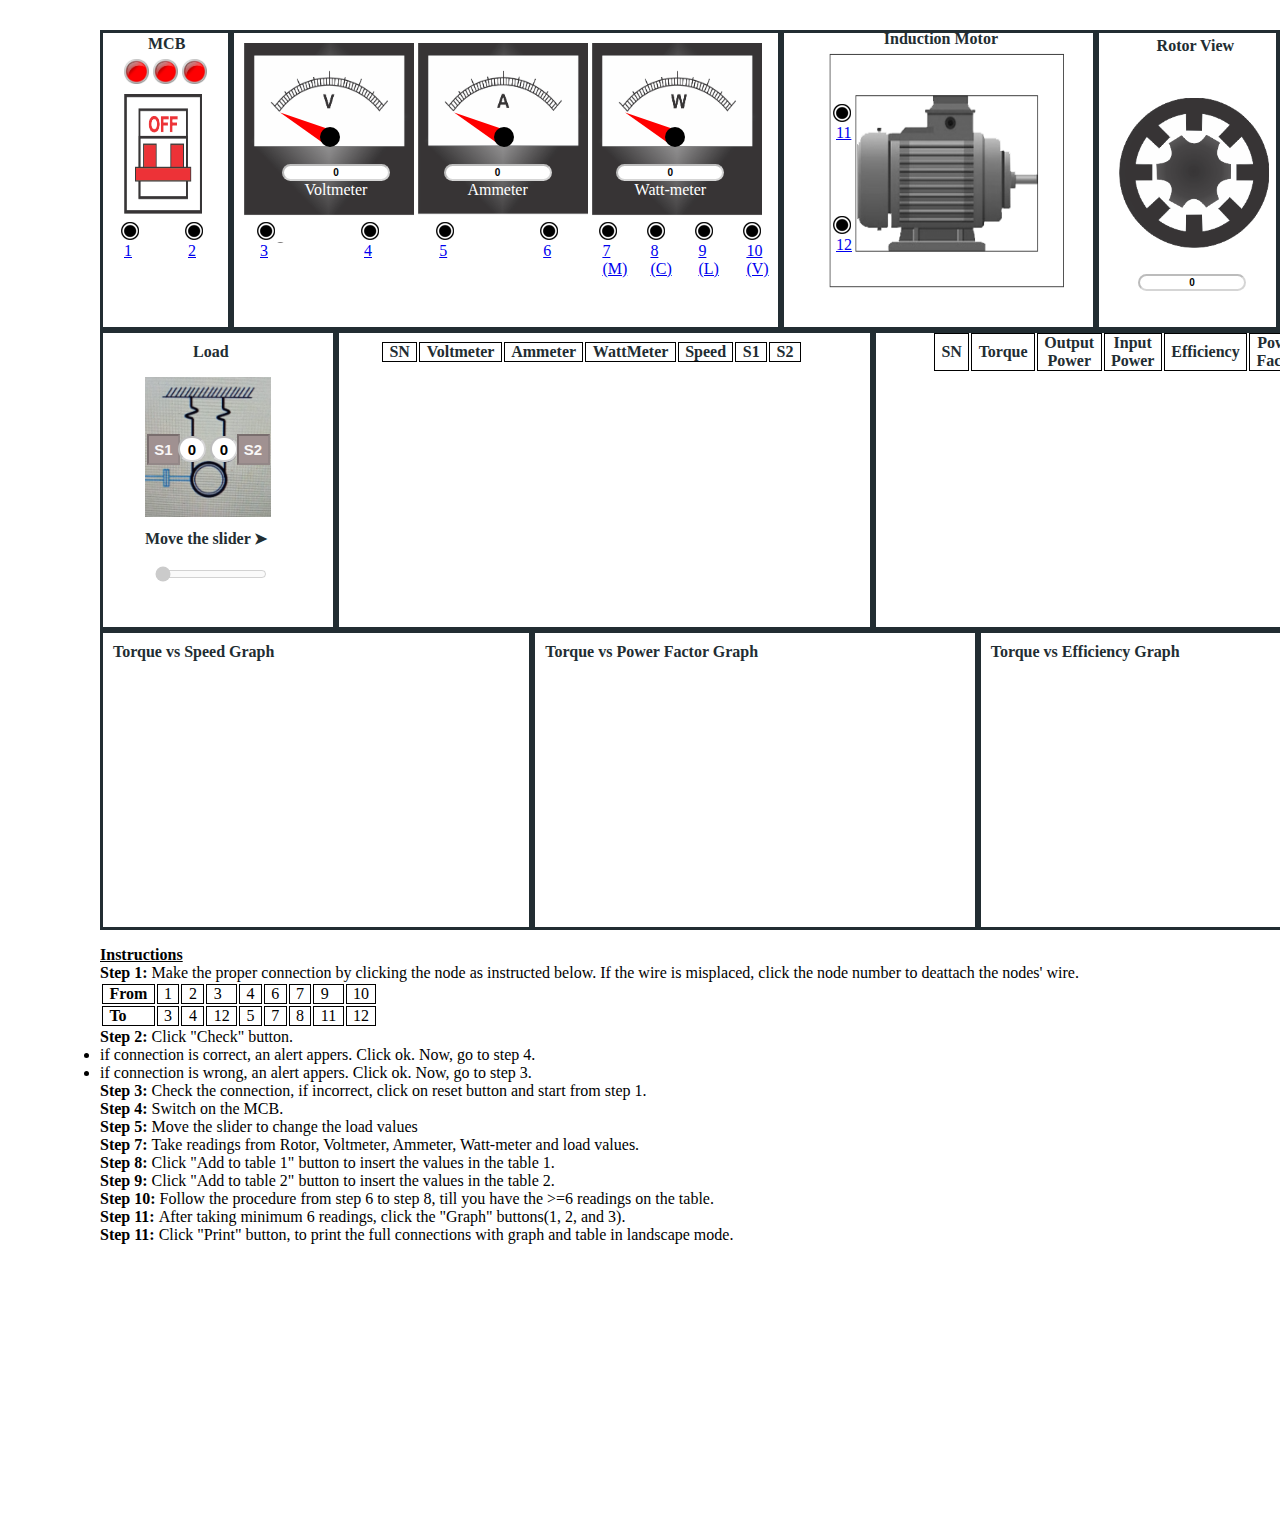
==== experiments/exp9.html @ a7767516 "Initial commit" ====
<!DOCTYPE html>
<html>
<head>
  <title> LOAD TEST ON SINGLE PHASE INDUCTION MOTOR TO OBTAIN THE PERFORMANCE CHARACTERISTICS </title>
        <meta http-equiv="content-type" content="text/html;charset=utf-8" />
        <meta name="viewport" content="width=device-width, initial-scale=1, minimum-scale=1, maximum-scale=1, user-scalable=no"/>

         <link rel="stylesheet" href="/static/css/style.css">
        <link rel="stylesheet" href="/static/css/exp9.css">
        
      <script src="https://cdn.plot.ly/plotly-latest.min.js"></script>
        <script src="/static/js/graph.ob.js"></script>
</head>
<body>
      <div id="wrapper" style="position:absolute; top:30px;width:1310px;left:100px">
        <div class="littledot" id="ld1"></br><a href="#" class="cmdLink detach" rel="ld1">1</a>
        </div>
        <div class="littledot" id="ld2"></br><a href="#" class="cmdLink detach" rel="ld2">2</a>
        </div>
        <div class="littledot" id="ld3"></br><a href="#" class="cmdLink detach" rel="ld3">3</a>
        </div>
        <div class="littledot" id="ld4"></br><a href="#" class="cmdLink detach" rel="ld4">4</a>
        </div>
        <div class="littledot" id="ld5"></br><a href="#" class="cmdLink detach" rel="ld5">5</a>
        </div>
        <div class="littledot" id="ld6"></br><a href="#" class="cmdLink detach" rel="ld6">6</a>
        </div>
        <div class="littledot" id="ld7"></br><a href="#" class="cmdLink detach" rel="ld7">7 (M)</a>
        </div>
        <div class="littledot" id="ld8"></br><a href="#" class="cmdLink detach" rel="ld8">8 (C)</a>
        </div>
        <div class="littledot" id="ld9"></br><a href="#" class="cmdLink detach" rel="ld9">9 (L)</a>
        </div>
        <div class="littledot" id="ld10"></br><a href="#" class="cmdLink detach" rel="ld10">10 (V)</a>
        </div>


        <div class="littledot" id="ld11"></br><a href="#" class="cmdLink detach" rel="ld11">11</a>
        </div>
        <div class="littledot" id="ld12"></br><a href="#" class="cmdLink detach" rel="ld12">12</a>
        </div>
        
        
        
        <div class="row">

          <div class="column10"> 
            <p style="position: absolute;left: 3em; top:-0.7em;"><b>MCB</b></p> 
          <div style="position:absolute;top:1.8em;left:1.5em;">
            <img id="myimage1" class="mcbSwitch" src="/static/images/push1.png" alt="MCB Switch" width="25" height="25">
            <img id="myimage2" class="mcbSwitch" src="/static/images/push1.png" alt="MCB Switch" width="25" height="25">
            <img id="myimage3" class="mcbSwitch" src="/static/images/push1.png" alt="MCB Switch" width="25" height="25">
          </div>
          <div style="position:absolute;top:4em;left:1.5em;">
            <img id="myimage" class="mcbSwitch" src="/static/images/mcboff.png" alt="MCB Switch" onclick="mcbonoff(); rotaronoff();" width="78" height="120">
          </div>
          </div>
          
          <div class="column42" id="movers-row" > 
            <img style="padding-left: 0px" class="voltMeter" src="/static/images/Voltmeter.png" alt="Voltmeter" width="170" height="200" style="position: absolute;left: 0; top: 0;">
            <div class="meter1" style="position: absolute;top: 0;left: 0;">
              <div class="rang" style="position: absolute;top: -1em;left: 8.5em;">
                <div class="rang-title">
                  <input class="rang-number" id="show" type="text" value="0" disabled="disabled"/>
                </div>
                <br>Voltmeter
              </div>
              <div style="position: absolute;top:-10.5em;left: 5.8em;">
                <svg class="meter">
                  <polygon class="meter-clock" points="129,145 137,90 145,145"></polygon>
                  <circle class="meter-circle" r="10" cx="137" cy="145"></circle>
                </svg>
              </div>
            </div>
            <img style="padding-left: 0px" class="amMeter" src="/static/images/Ammeter.png" alt="Ammeter" width="170" height="200" style="position: absolute;left: 0; top: 0;">
            <div class="meter2" style="position: absolute;top: 0;left: 0;">
              <div class="rang" style="position: absolute;top: -1em;left: 18.6em;">
                <div class="rang-title" >
                  <input class="rang-number" id="show2" type="text" value="0" disabled="disabled"/>
                </div>
                <br>Ammeter
              </div>
              <div>
                <svg class="meter" style="position: absolute;top: -10.5em;left: 16.7em;">
                  <polygon class="meter-clock2" points="129,145 137,90 145,145"></polygon>
                  <circle class="meter-circle" r="10" cx="137" cy="145"></circle>
                </svg>
              </div>
            </div>
            <img style="padding-left: 0px" class="amMeter" src="/static/images/Wattmeter.png" alt="Ammeter" width="170" height="200" style="position: absolute;left: 0; top: 0;">
            <div class="meter3" style="position: absolute;top: 0;left: 0;">
              <div class="rang" style="position: absolute;top: -1em;left: 29.4em;">
                <div class="rang-title">
                  <input class="rang-number" id="show3" type="text" value="0" disabled="disabled"/>
                </div>
                <br>
                Watt-meter
              </div>
              <div style="position: absolute;top: -10.5em;left: 27.4em;">
                <svg class="meter">
                  <polygon class="meter-clock3" points="129,145 137,90 145,145"></polygon>
                  <circle class="meter-circle" r="10" cx="137" cy="145"></circle>
                </svg>
              </div>
            </div>
          </div>

          <div class="column24">
            <br>
            <br>
            <br>
            <div style="position: relative; left: 2.1em; top:-2.8em;">
              <img style="height:240px; width:240px;" src="/static/images/Machine.png" id="cirmover1"/>
             <div style="position: absolute;top:-1.4em; left: 3.5em;"><b>Induction Motor</b></div>
            </div>
          </div>
        <div class="column14" >
          <br>
          <br>
          <div  style="position: relative;  top:1em;">
            <img src="/static/images/Rotorouter.png" class="rotate1" style="position: absolute;top:3.1px;left: 10px;width:150px ;">
            <img src="/static/images/Rotorinner.png" class="rotate" id="cirmover2" style="position: absolute;top: 40px;left: 47.5px;width:75px;">
          </div>
              <div style="position: relative;top:-2.65em; left: 3em;"><b>Rotor View</b></div>
              <div class="rang" style="position: absolute;top: 14em;left: 62em;">
                <div class="rang-title">
                  <input class="rang-number" id="show4" type="text" value="0" disabled="disabled"/>
                </div>
              </div>
        </div>
        <div class="column10">
          <div style="position:absolute;left:75em;top:1em;">
            <button id="check-button" style="background-color:#27D447; border:none; padding: 5px; border-radius:5px" >Check</button>
          </div>
          <div style="position:absolute;left:75em;top:3em;">
            <button id="reset" type="reset" onclick="window.location.reload();" style="background-color:#27D447; border:none; padding: 5px; border-radius:5px" >Reset</button>
            
            </div>
            <div style="position:absolute;left:75em;top:5em;">
              <button id="addToTable1" disabled="true" style="background-color:#27D447; border:none; padding: 5px; border-radius:5px" >Add to table 1</button>
                
              </div>
              <div style="position:absolute;left:75em;top:7em;">
                <button id="addToTable2" disabled="true" style="background-color:#27D447; border:none; padding: 5px; border-radius:5px" >Add to table 2</button>
                  
                </div>
              <br><br>
                <div style="position:absolute;left:75em;top:9em; ">
                  <button id="graph1" onclick="drawgraph1();" disabled="true" style="background-color:#27D447; border:none; padding: 5px; border-radius:5px">Graph 1
                  </button>
                </div>
                <div style="position:absolute;left:75em;top:11em; ">
                  <button id="graph2" onclick="drawgraph2();" disabled="true" style="background-color:#27D447; border:none; padding: 5px; border-radius:5px">Graph 2
                  </button>
                </div>
                <div style="position:absolute;left:75em;top:13em; ">
                  <button id="graph3" onclick="drawgraph3();" disabled="true" style="background-color:#27D447; border:none; padding: 5px; border-radius:5px">Graph 3
                  </button>
                </div>
                
                <div style="position:absolute;left:75em;top:15em;">
                  <button id="print"  onclick="window.print();" style="background-color:#27D447; border:none; padding: 5px; border-radius:5px">Print
                  </button>
                </div>
        </div>

        <div class="row"> 
          <div class="column18" >
            <div style="position: relative;left: 5em; top: 0em"><b>Load</b></div>
            <img style=" position:relative; top:1em; left:2em; width:60%;" class="resistanceBox" src="/static/images/load.jpeg" alt="Load" >

            <div class="rang" style="position: absolute;top: 24.3em;left: 2.4em;">
              <div class="rang-title3">
                <input class="rang-number3" type="text" value="S1" disabled="disabled"/>
              </div>
            </div>

            <div class="rang" style="position: absolute;top: 24.45em;left: 4.5em;">
              <div class="rang-title2">
                <input class="rang-number2" id="show5" type="text" value="0" disabled="disabled"/>
              </div>
            </div>

            <div class="rang" style="position: absolute;top: 24.45em;left: 6.5em;">
              <div class="rang-title2">
                <input class="rang-number2" id="show6" type="text" value="0" disabled="disabled"/>
              </div>
            </div>

            <div class="rang" style="position: absolute;top: 24.3em;left: 8em;">
              <div class="rang-title3">
                <input class="rang-number3" type="text" value="S2" disabled="disabled"/>
              </div>
            </div>

            <div style="position: relative;left: 2em; top: 1.5em"><b>Move the slider ➤</b></div>
            <div class="slidecontainer" style=" position:relative; top:40px; left:40px">
              <input class="rang-slider" disabled="true" id="range" type="range" min="0" max="9" value="0"/>
            </div> 
          </div>
          <div class="column41" >
            <div style="position:absolute;left:29em;top:24em;">
              <table id="table1" class="table"; style="position: relative;right:11.5em;top:-4.6em; ">
              <tr>
              <th>SN</th>
              <th>Voltmeter</th>
              <th>Ammeter</th>
              <th>WattMeter</th>
              <th>Speed</th>
              <th>S1</th>
              <th>S2</th>
              </tr>
              </table>
            </div> 
          </div>
          <div class="column41" >
            <div style="position:absolute;left:65em;top:24em;">
              <table id="table2" class="table"; style="position: relative;right:13em;top:-5.2em;">
              <tr>
              <th>SN</th>
              <th>Torque</th>
              <th>Output Power</th>
              <th>Input Power</th>
              <th>Efficiency</th>
              <th>Power Factor</th>
              </tr>
              </table>
            </div> 
          </div>
        </div>
        <div class="row">
          <div class="column33">
          <div style="position: relative;"><b>Torque vs Speed Graph</b></div>
          <div class="container"  style="position:absolute; top: 37em; left: 0em;">
            <div   class="box" id="myDiv1" style="width:390px;height:300px;"></div>
          </div>
          </div>
          <div class="column34">
            <div style="position: relative;"><b>Torque vs Power Factor Graph</b></div>
            <div class="container"  style="position:absolute; top: 37em; left: 27.5em;">
              <div   class="box" id="myDiv2" style="width:390px;height:300px;"></div>
            </div>
            </div>
            <div class="column33">
              <div style="position: relative;"><b>Torque vs Efficiency Graph</b></div>
              <div class="container"  style="position:absolute; top: 37em; left: 55em;">
                <div   class="box" id="myDiv3" style="width:390px;height:300px;"></div>
              </div>
              </div>
        </div>
      </div>

  
  <script src="/static/js/jsplumb1.js"></script>
  <script src="/static/js/exp9.js"></script>

<div style="position: relative; top: 1em; ">
  <div ><u><B>Instructions</B></u><br>
    <span>
            <B>Step 1: </B>Make the proper connection by clicking the node as instructed below. If the wire is misplaced, click the node number to deattach the nodes' wire. <br>
                      <table>
                          <tr>
                              <td><B>From</B></td>
                              <td>1</td>
                              <td>2</td>
                              <td>3</td>
                              <td>4</td>
                              <td>6</td>
                              <td>7</td>
                              <td>9</td>
                              <td>10</td>
                              
                          </tr>
                          <tr>
                          <td><B>To</B></td>
                              <td>3</td>
                              <td>4</td>
                              <td>12</td>
                              <td>5</td>
                              <td>7</td>
                              <td>8</td>
                              <td>11</td>
                              <td>12</td>
                              
                          </tr>
                      </table>
                      <B>Step 2: </B>Click "Check" button.
                      <li>if connection is correct, an alert appers. Click ok. Now, go to step 4.</li>
                      <li>if connection is wrong, an alert appers. Click ok. Now, go to step 3.</li>
                      <B>Step 3: </B>Check the connection, if incorrect, click on reset button and start from step 1.<br>
                      <B>Step 4: </B>Switch on the MCB.<br>
                      <B>Step 5: </B>Move the slider to change the load values<br>
                      <B>Step 7: </B>Take readings from Rotor, Voltmeter, Ammeter, Watt-meter and load values.<br>
                      <B>Step 8: </B>Click "Add to table 1" button to insert the values in the table 1.<br>
                      <B>Step 9: </B>Click "Add to table 2" button to insert the values in the table 2.<br>
                      <B>Step 10: </B>Follow the procedure from step 6 to step 8, till you have the >=6 readings on the table.<br>  
                      <B>Step 11: </B> After taking minimum 6 readings, click the "Graph" buttons(1, 2, and 3).<br>
                      <B>Step 11: </B> Click "Print" button, to print the full connections with graph and table in landscape mode.
  
  </span>
  <br>
  <br>
  <br>
  <br>
  <br>
  <br>
  <br>
  <br>
  <br>
  <br>
  <br>
  <br>
  <br>
  <br>
  <br>
  <br>
  </div>
  </div>
</div>

</body>
</html>
---- static/css/style.css ----
.wrapper {
        width: 800px;
        position: relative;
        top: 100%;
        left: 30%; 
        display: inline-block; 
      }

    
      .rang {
        text-align: center;
        color: white;

      }

      .rang-title {
        display: inline-block;
        width: 200px;
      }
      .rang-title2 {
        display: inline-block;
        height: 40px;
        width: 40px;
      }
      .rang-title3 {
        display: inline-block;
        height: 50px;
        width: 50px;
      }

   .rang-number {
        width: 50%;
        margin-top: 20px;
        text-align: center;
        font-size: 10px;
        font-weight: bold;
        background-color: white;
        color: black;
        border-radius: 50px;
      }
    .rang-number2 {
        width: 50%;
        height: 50%;
        margin-top: 15px;
        text-align: center;
        font-size: 15px;
        font-weight: bold;
        background-color: white;
        color: black;
        border-radius: 40px;
      }
      .rang-number3 {
        width: 50%;
        height: 50%;
        margin-top: 15px;
        text-align: center;
        font-size: 15px;
        font-weight: bold;
        background-color: rgb(160, 145, 145);
        color: rgb(248, 246, 246);
      }


      .meter {
        display: block;
        width: 283px;
        height: 155px;
        margin: 0px auto

      }

      .meter-shape {
        -webkit-transform: skewX(-2deg) skewY(1deg);
                transform: skewX(-2deg) skewY(1deg);
        stroke-width: 18;
        stroke-dashoffset: 253;
        stroke: blue;
        fill: none;
      }

      .meter-clock {
        -webkit-transform: rotate(297deg);
                transform: rotate(297deg);
        -webkit-transform-origin: 137px 146px;
                transform-origin: 137px 146px;
        fill: red;
      }

      .meter-clock2 {
        -webkit-transform: rotate(297deg);
                transform: rotate(297deg);
        -webkit-transform-origin: 137 px 146px;
                transform-origin: 137px 146px;
        fill: red;
      }
      .meter-clock3 {
        -webkit-transform: rotate(297deg);
                transform: rotate(297deg);
        -webkit-transform-origin: 137 px 146px;
                transform-origin: 137px 146px;
        fill: red;
      }


      #range {
        margin-bottom: 50px;
        width: 112px;
      }

      .meter1 {
        margin-top:130px;
      }

      .meter2 {
       margin-top:130px;
      }
      .meter-clock2{
      width: 20px;
       margin-top:-500px;
      }
      .meter3 {

       margin-top:130px;
      }

      .other {
        text-align: center;
         margin-top: 0px;
      }

    .container{
    width: 20%; 
  }

  .box{
    
    background: none;
    margin: 0px 10px;
    transition: 1s;

  }
  .box:hover{
    transform: scale(1.2);
    background: none;
    z-index: 2;
    box-shadow: 2px 2px 2px #000;
    
  }
  #table {
  font-family: "Trebuchet MS", Arial, Helvetica, sans-serif;
  border-collapse: collapse;
  width: 100%;
}

#table td, #customers th {
 
  padding: 0;
}



#table tr:hover {background-color: #27D447;}

#table th {
  padding-top: 12px;
  padding-bottom: 12px;
  text-align: left;
  background-color: linen;
  color: black;
}
---- static/css/exp9.css ----
body {
    background-color: white;

}
  
.demo {
    /* for IE10+ touch devices */
    touch-action:none;
}
/** JSPLUMB ARTEFACTS **/
.jtk-overlay {
    z-index: 51;
}

.jtk-endpoint {
    z-index: 50;
    cursor: move;
}

.jtk-connector {
    z-index: 1;
}

/** ELEMENTS **/
.littledot
{
    cursor: pointer;
    width: 12px;
    height: 12px;
    background-image: url("littledot.png");
    z-index: 5;
    position: absolute;
    border-radius: 31px;
}



.littledot-hover-hover {
    border: 2px solid orange;
}

.dropHover {
    border: 1px solid orange;
}

/** ELEMENT POSITIONS **/
#ld1 {
    top: 12.1em;
    left: 1.5em;
}

#ld2 {
    top: 12.1em;
    left: 5.5em;
}

#ld3 {
    top: 12.1em;
    left: 10em;
}
#ld4 {
    top: 12.1em;
    left: 16.5em;
}
#ld5 {
    top: 12.1em;
    left: 21.2em;
}
#ld6 {
    top: 12.1em;
    left: 27.7em;
}
#ld7 {
    top: 12.1em;
    left: 31.4em;
}
#ld8 {
    top: 12.1em;
    left: 34.4em;
}
#ld9 {
    top: 12.1em;
    left: 37.4em;
}
#ld10 {
    top: 12.1em;
    left: 40.4em;
}


#ld11 {
    top: 4.72em;
    left: 46em;
}


#ld12 {
    top: 11.77em;
    left: 46em;
}

path, .jtk-endpoint {
    cursor: pointer;
}


#wrapper {
    width:100%;
  }
  div
  {
    box-sizing: border-box;
    resize: both;
  }
  .column50 {
    float: left;
    width: 50%;
    padding: 10px;
    height: 300px;
    border-style: solid;
    color:#222d32; 
  }
  .column42 {
    float: left;
    width: 42%;
    padding: 10px;
    height: 300px;
    border-style: solid;
    color:#222d32; 
  }
  .column48 {
    float: left;
    width: 48%;
    padding: 10px;
    height: 300px;
    border-style: solid;
    color:#222d32; 
  }
  .column40 {
    float: left;
    width: 40%;
    padding: 10px;
    height: 300px;
    border-style: solid;
    color:#222d32; 
  }
  .column20 {
    float: left;
    width: 20%;
    padding: 10px;
    height: 300px;
    border-style: solid;
    color:#222d32;
  }
  .column17 {
    float: left;
    width: 17%;
    padding: 10px;
    height: 300px;
    border-style: solid;
    color:#222d32;
  }
  .column23 {
    float: left;
    width: 23%;
    padding: 10px;
    height: 300px;
    border-style: solid;
    color:#222d32;
  }
  .column24 {
    float: left;
    width: 24%;
    padding: 10px;
    height: 300px;
    border-style: solid;
    color:#222d32;
  }
  .column14 {
    float: left;
    width: 14%;
    padding: 10px;
    height: 300px;
    border-style: solid;
    color:#222d32;
  }
  .column30 {
    float: left;
    width: 30%;
    padding: 10px;
    height: 300px;
    border-style: solid;
    color:#222d32;
  }
  .column33 {
    float: left;
    width: 33%;
    padding: 10px;
    height: 300px;
    border-style: solid;
    color:#222d32;
  }
  .column34 {
    float: left;
    width: 34%;
    padding: 10px;
    height: 300px;
    border-style: solid;
    color:#222d32;
  }
  .column18 {
    float: left;
    width: 18%;
    padding: 10px;
    height: 300px;
    border-style: solid;
    color:#222d32;
  }
  .column41 {
    float: left;
    width: 41%;
    padding: 10px;
    height: 300px;
    border-style: solid;
    color:#222d32;
  }
  .column10 {
    float: left;
    width: 10%;
    padding: 10px;
    height: 300px;
    border-style: solid;
    color:#222d32;
  }
  .slidecontainer {
    width: 100%;
  }
  
  .slider {
    -webkit-appearance: none;
    width: 67%;
    height: 7px;
    border-radius: 5px;
    background: grey;
    outline: none;
    opacity: 1;
    -webkit-transition: .2s;
    transition: opacity .2s;
  }
  
  .slider:hover {
    opacity: 1;
  }
  
  .slider::-webkit-slider-thumb {
    -webkit-appearance: none;
    appearance: none;
    width: 90px;
    height: 15px;
    opacity: 1;
    border-radius: 10%;
    background: black;
    cursor: pointer;
  }
  
  .slider::-moz-range-thumb {
    width: 20px;
    height: 25px;
    border-radius: 50%;
    background: black;
    cursor: pointer;
  }
  .row:after {
    content: "";
    display: table;
    clear: both;
  }
  .rotorOuter
    {
      position: relative;
      top: 0;
      left: 0;
    }
  .rotorInner
    {
      position: absolute;
      top: 60px;
      left: 60px;
    }
    @keyframes rotations {
    from {
      transform: rotate(10deg);
    }
    to {
      transform: rotate(30deg);
    }
  }
  .rotate {
    animation: rotation 0s infinite linear;
  }
  @keyframes rotation {
    from {
      transform: rotate(0deg);
    }
    to {
      transform: rotate(359deg);
    }
  }

  th, td {
    border: 1px solid black;
    padding-left: 0.4em;
    padding-right: 0.4em;
    padding-top: 0em;
    padding-bottom: 0em;
  }
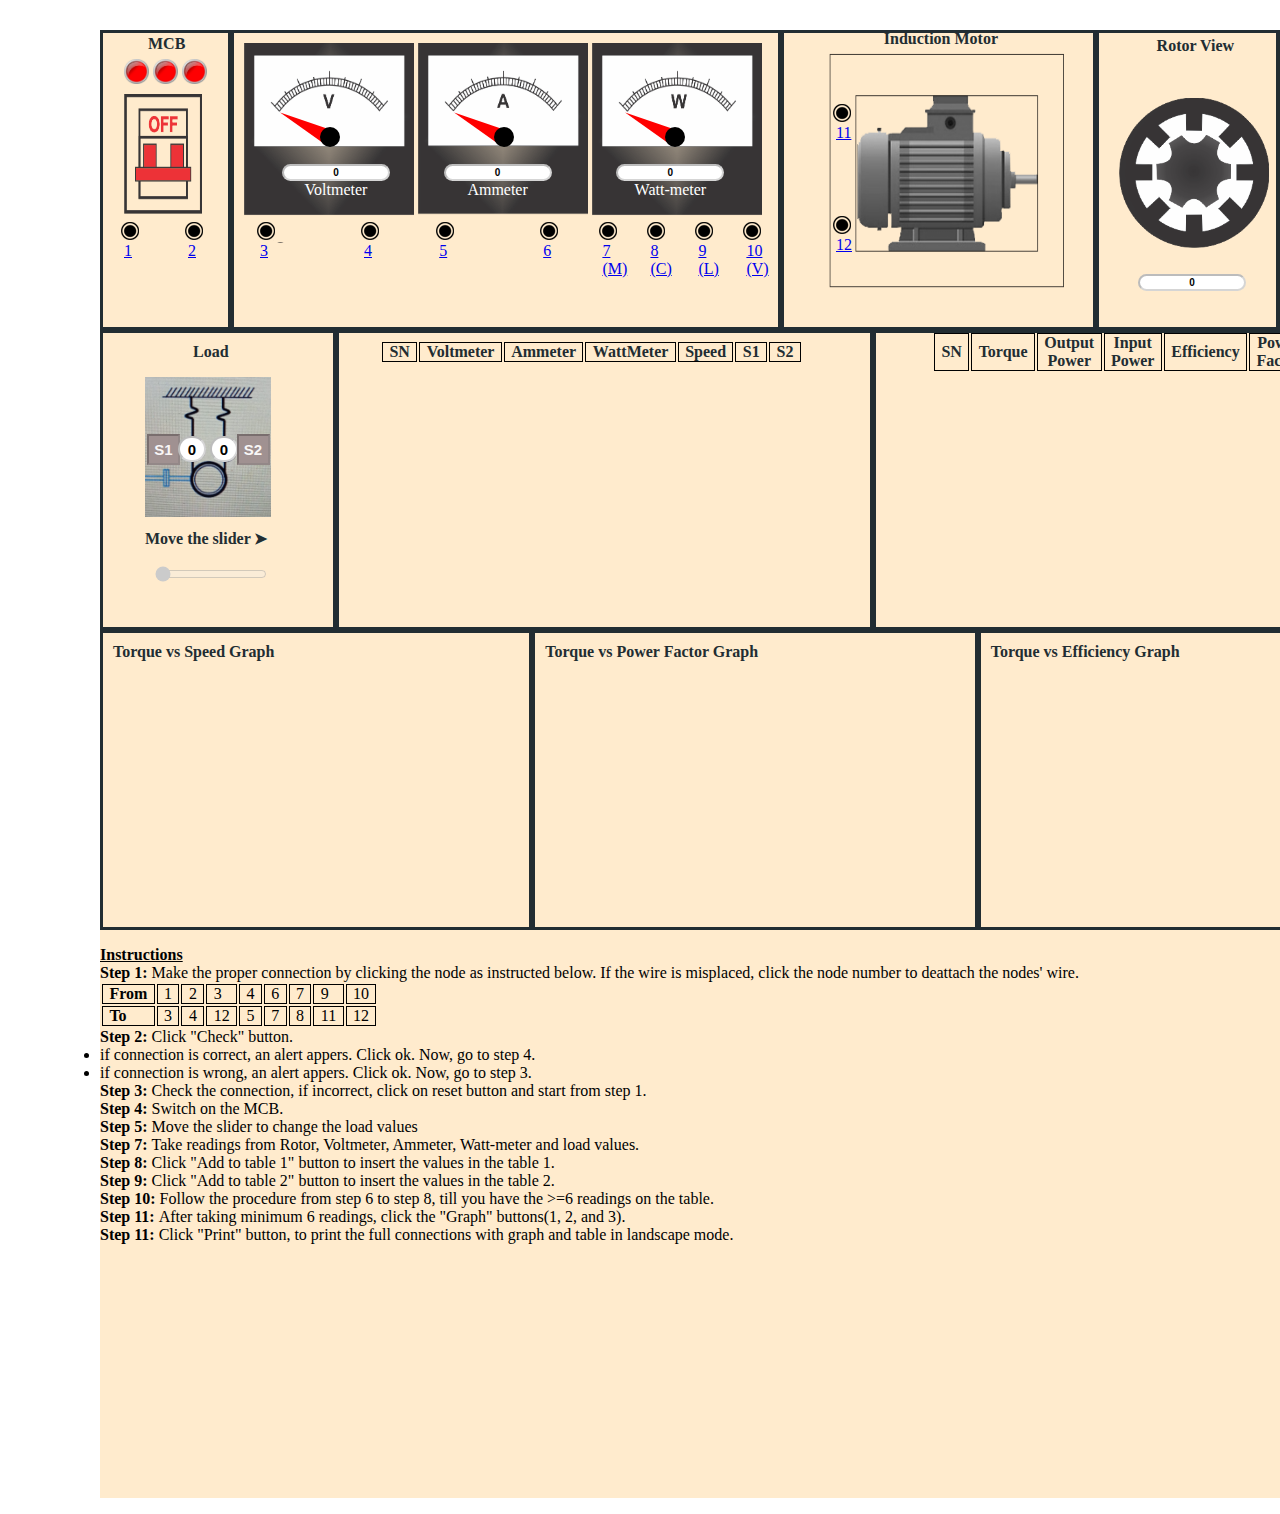
==== commit acaf4e9c: "little change" ====
--- a/experiments/exp9.html
+++ b/experiments/exp9.html
@@ -1,7 +1,7 @@
 <!DOCTYPE html>
 <html>
 <head>
-  <title> LOAD TEST ON SINGLE PHASE INDUCTION MOTOR TO OBTAIN THE PERFORMANCE CHARACTERISTICS </title>
+  <title>Load Test On Single Phase Induction Motor To Obtain The Performance Charecteristics</title>
         <meta http-equiv="content-type" content="text/html;charset=utf-8" />
         <meta name="viewport" content="width=device-width, initial-scale=1, minimum-scale=1, maximum-scale=1, user-scalable=no"/>
 
@@ -12,7 +12,7 @@
         <script src="/static/js/graph.ob.js"></script>
 </head>
 <body>
-      <div id="wrapper" style="position:absolute; top:30px;width:1310px;left:100px">
+      <div id="wrapper" style="position:absolute; top:30px; width:1310px; left:100px; background-color: blanchedalmond;">
         <div class="littledot" id="ld1"></br><a href="#" class="cmdLink detach" rel="ld1">1</a>
         </div>
         <div class="littledot" id="ld2"></br><a href="#" class="cmdLink detach" rel="ld2">2</a>
@@ -133,34 +133,33 @@
             <button id="check-button" style="background-color:#27D447; border:none; padding: 5px; border-radius:5px" >Check</button>
           </div>
           <div style="position:absolute;left:75em;top:3em;">
-            <button id="reset" type="reset" onclick="window.location.reload();" style="background-color:#27D447; border:none; padding: 5px; border-radius:5px" >Reset</button>
-            
+            <button id="addToTable1" disabled="true" style="background-color:#27D447; border:none; padding: 5px; border-radius:5px" >Add to table 1</button>
+           
             </div>
             <div style="position:absolute;left:75em;top:5em;">
-              <button id="addToTable1" disabled="true" style="background-color:#27D447; border:none; padding: 5px; border-radius:5px" >Add to table 1</button>
-                
+              <button id="addToTable2" disabled="true" style="background-color:#27D447; border:none; padding: 5px; border-radius:5px" >Add to table 2</button>
+                        
               </div>
               <div style="position:absolute;left:75em;top:7em;">
-                <button id="addToTable2" disabled="true" style="background-color:#27D447; border:none; padding: 5px; border-radius:5px" >Add to table 2</button>
-                  
+                <button id="graph1" onclick="drawgraph1();" disabled="true" style="background-color:#27D447; border:none; padding: 5px; border-radius:5px">Graph 1
+                </button>
                 </div>
               <br><br>
                 <div style="position:absolute;left:75em;top:9em; ">
-                  <button id="graph1" onclick="drawgraph1();" disabled="true" style="background-color:#27D447; border:none; padding: 5px; border-radius:5px">Graph 1
-                  </button>
+                  <button id="graph2" onclick="drawgraph2();" disabled="true" style="background-color:#27D447; border:none; padding: 5px; border-radius:5px">Graph 2
+                  </button>  
                 </div>
                 <div style="position:absolute;left:75em;top:11em; ">
-                  <button id="graph2" onclick="drawgraph2();" disabled="true" style="background-color:#27D447; border:none; padding: 5px; border-radius:5px">Graph 2
-                  </button>
-                </div>
-                <div style="position:absolute;left:75em;top:13em; ">
                   <button id="graph3" onclick="drawgraph3();" disabled="true" style="background-color:#27D447; border:none; padding: 5px; border-radius:5px">Graph 3
                   </button>
                 </div>
-                
-                <div style="position:absolute;left:75em;top:15em;">
+                <div style="position:absolute;left:75em;top:13em; ">
                   <button id="print"  onclick="window.print();" style="background-color:#27D447; border:none; padding: 5px; border-radius:5px">Print
                   </button>
+                </div>
+                
+                <div style="position:absolute;left:75em;top:16.5em;">
+                  <button id="reset" type="reset" onclick="window.location.reload();" style="background-color:#f82d12; border:none; padding: 5px; border-radius:5px" >Reset</button>
                 </div>
         </div>
 
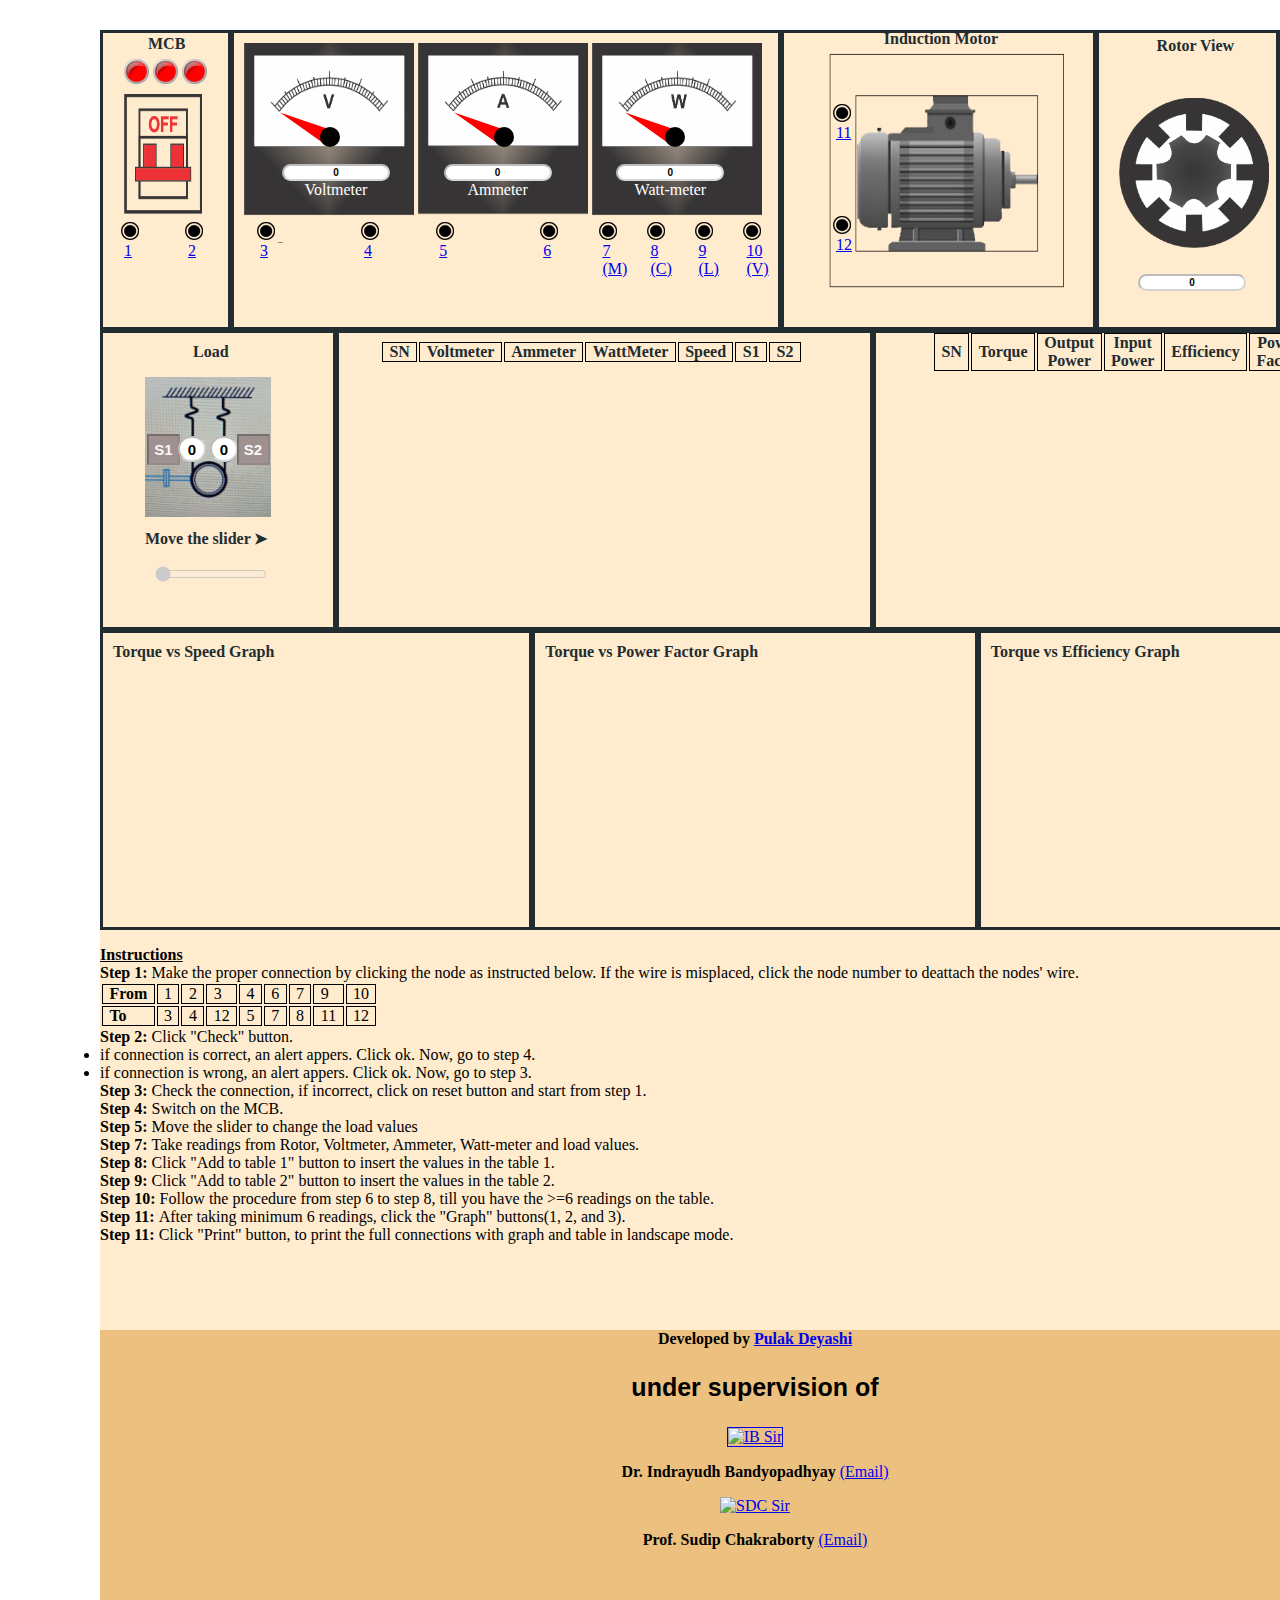
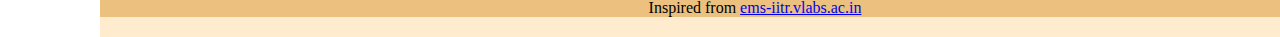
==== commit 7a3776aa: "Update exp9.html" ====
--- a/experiments/exp9.html
+++ b/experiments/exp9.html
@@ -248,7 +248,6 @@
               </div>
         </div>
       </div>
-
   
   <script src="/static/js/jsplumb1.js"></script>
   <script src="/static/js/exp9.js"></script>
@@ -296,26 +295,41 @@
                       <B>Step 11: </B> After taking minimum 6 readings, click the "Graph" buttons(1, 2, and 3).<br>
                       <B>Step 11: </B> Click "Print" button, to print the full connections with graph and table in landscape mode.
   
-  </span>
+      </span>
+     <br>
+     <br>
+     <br>
+     <br>  
+    </div>
+  </div>
+  <div class="footer" style="text-align: center; position: relative; top: 2em; background-color:rgb(236, 192, 126);">
+    <p><b>Developed by <a href="https://www.linkedin.com/in/pulak-deyashi/">Pulak Deyashi</a></b></p>
+    <p style="font-size: 25px; font-family: 'Trebuchet MS', 'Lucida Sans Unicode', 'Lucida Grande', 'Lucida Sans', Arial, sans-serif;";><b>under supervision of</b></p>
+    <div>
+      <p>
+        <a href="https://stcet.ac.in/department/faculty/indrayudh-bandyopadhyay/"><img src="https://stcet.ac.in/media/CACHE/images/faculty/IB/3859518f5164f79c6fb9f17433850725.jpg" border="1px"; alt="IB Sir"></a>
+        <div>
+        <b>Dr. Indrayudh Bandyopadhyay</b>
+        <a href="mailto:ayudh.indra@gmail.com">(Email)</a>
+        </div>
+      </p>
+      <p>
+        <a href="https://stcet.ac.in/department/faculty/sudip-chakraborty/"><img src="https://stcet.ac.in/media/faculty/Sudip.Chackraborty.jpg" width="70px"; height="90px"; alt="SDC Sir"></a>    
+        <div>
+        <b>Prof. Sudip Chakraborty</b>
+        <a href="mailto:imsudip.17@gmail.com">(Email)</a>
+        </div>
+      </p>
+    </div>
+    <br>
+    <div>
+    <p style="font-family: Georgia, 'Times New Roman', Times, serif">Inspired from <a href="https://ems-iitr.vlabs.ac.in/">ems-iitr.vlabs.ac.in</a></p>
+    </div>
+  </div>
   <br>
   <br>
-  <br>
-  <br>
-  <br>
-  <br>
-  <br>
-  <br>
-  <br>
-  <br>
-  <br>
-  <br>
-  <br>
-  <br>
-  <br>
-  <br>
-  </div>
-  </div>
 </div>
+
 
 </body>
 </html>
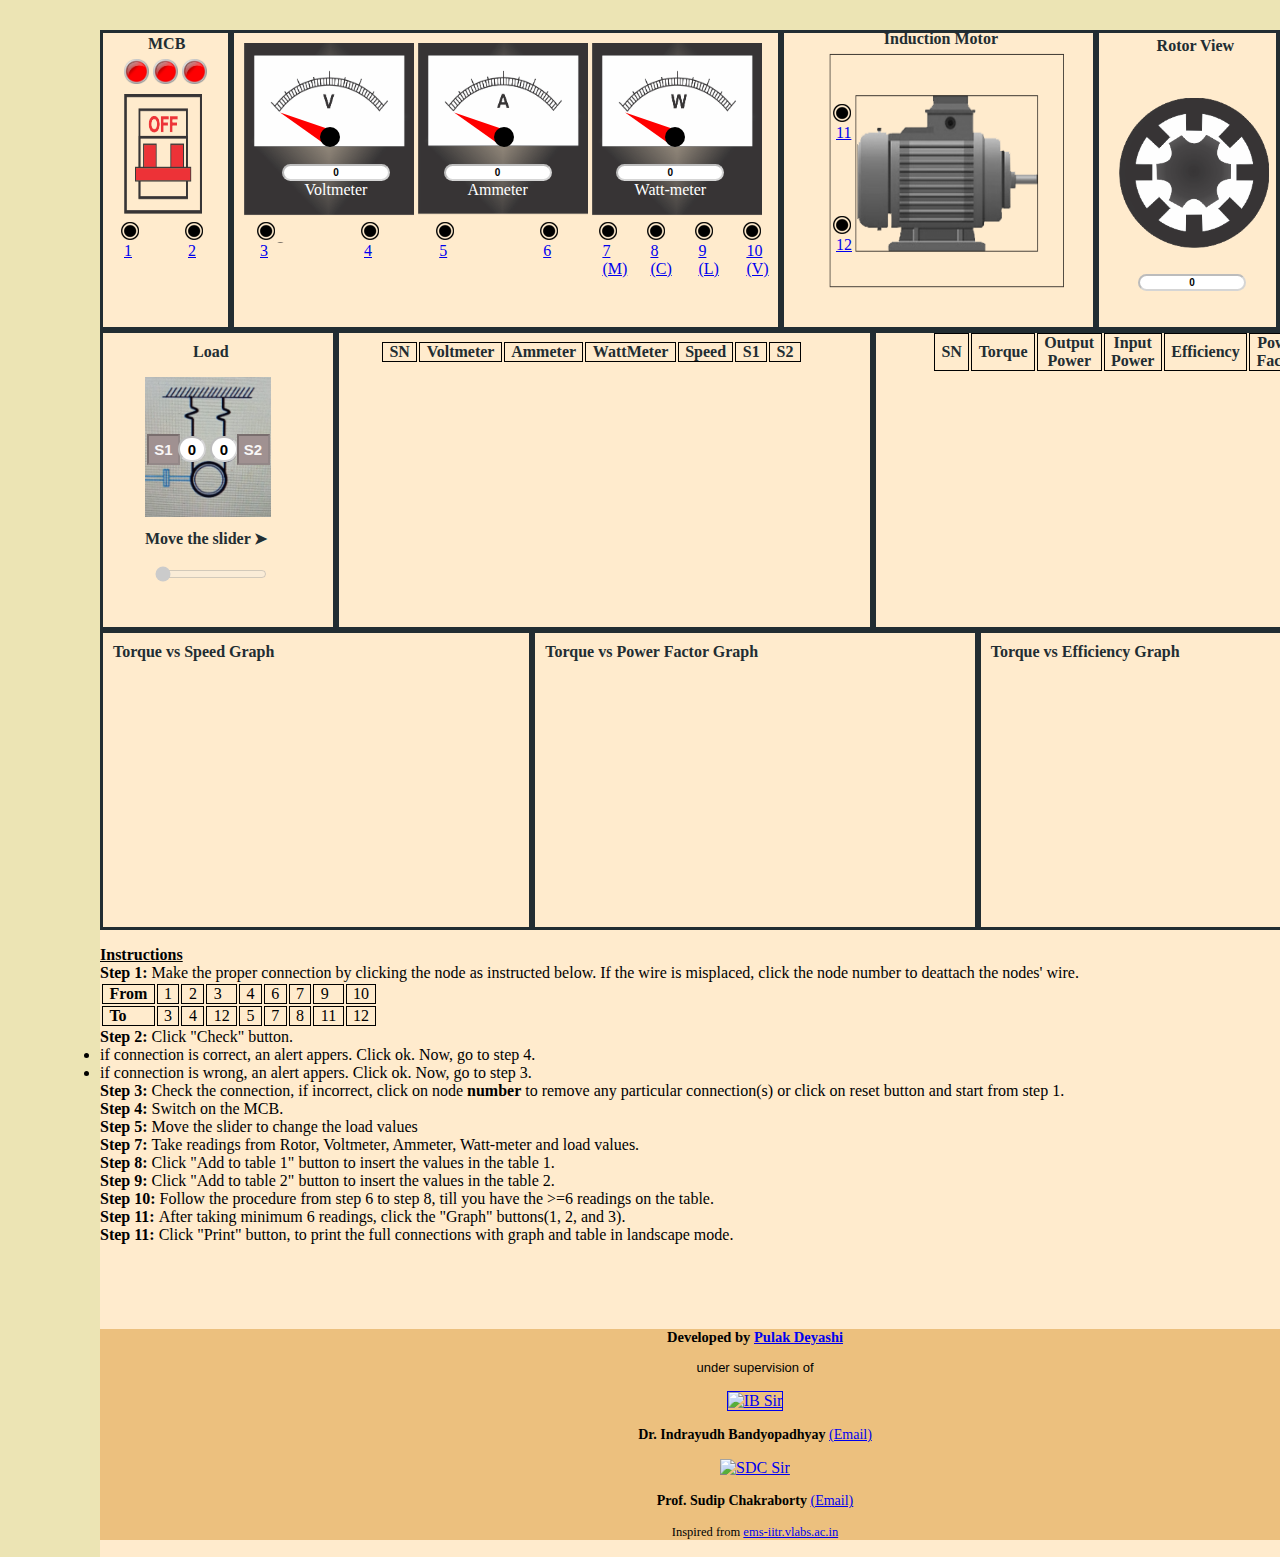
==== commit 072b77c7: "styles updated" ====
--- a/experiments/exp9.html
+++ b/experiments/exp9.html
@@ -11,7 +11,7 @@
       <script src="https://cdn.plot.ly/plotly-latest.min.js"></script>
         <script src="/static/js/graph.ob.js"></script>
 </head>
-<body>
+<body style="background-color: rgb(236, 228, 180);">
       <div id="wrapper" style="position:absolute; top:30px; width:1310px; left:100px; background-color: blanchedalmond;">
         <div class="littledot" id="ld1"></br><a href="#" class="cmdLink detach" rel="ld1">1</a>
         </div>
@@ -285,7 +285,7 @@
                       <B>Step 2: </B>Click "Check" button.
                       <li>if connection is correct, an alert appers. Click ok. Now, go to step 4.</li>
                       <li>if connection is wrong, an alert appers. Click ok. Now, go to step 3.</li>
-                      <B>Step 3: </B>Check the connection, if incorrect, click on reset button and start from step 1.<br>
+                      <B>Step 3: </B>Check the connection, if incorrect, click on node <b>number</b> to remove any particular connection(s) or click on reset button and start from step 1.<br>
                       <B>Step 4: </B>Switch on the MCB.<br>
                       <B>Step 5: </B>Move the slider to change the load values<br>
                       <B>Step 7: </B>Take readings from Rotor, Voltmeter, Ammeter, Watt-meter and load values.<br>
@@ -303,27 +303,26 @@
     </div>
   </div>
   <div class="footer" style="text-align: center; position: relative; top: 2em; background-color:rgb(236, 192, 126);">
-    <p><b>Developed by <a href="https://www.linkedin.com/in/pulak-deyashi/">Pulak Deyashi</a></b></p>
-    <p style="font-size: 25px; font-family: 'Trebuchet MS', 'Lucida Sans Unicode', 'Lucida Grande', 'Lucida Sans', Arial, sans-serif;";><b>under supervision of</b></p>
+    <p style="font-size: 14.5px;"><b>Developed by <a href="https://www.linkedin.com/in/pulak-deyashi/">Pulak Deyashi</a></b></p>
+    <p style="font-family: 'Trebuchet MS', 'Lucida Sans Unicode', 'Lucida Grande', 'Lucida Sans', Arial, sans-serif; font-size: 13px;";>under supervision of</p>
     <div>
       <p>
-        <a href="https://stcet.ac.in/department/faculty/indrayudh-bandyopadhyay/"><img src="https://stcet.ac.in/media/CACHE/images/faculty/IB/3859518f5164f79c6fb9f17433850725.jpg" border="1px"; alt="IB Sir"></a>
-        <div>
+        <a href="https://stcet.ac.in/department/faculty/indrayudh-bandyopadhyay/"><img src="https://stcet.ac.in/media/CACHE/images/faculty/IB/3859518f5164f79c6fb9f17433850725.jpg" border="1px"; width="40px"; height="50px"; alt="IB Sir"></a>
+        <div style="font-size: 14px;">
         <b>Dr. Indrayudh Bandyopadhyay</b>
         <a href="mailto:ayudh.indra@gmail.com">(Email)</a>
         </div>
       </p>
       <p>
-        <a href="https://stcet.ac.in/department/faculty/sudip-chakraborty/"><img src="https://stcet.ac.in/media/faculty/Sudip.Chackraborty.jpg" width="70px"; height="90px"; alt="SDC Sir"></a>    
-        <div>
+        <a href="https://stcet.ac.in/department/faculty/sudip-chakraborty/"><img src="https://stcet.ac.in/media/faculty/Sudip.Chackraborty.jpg" width="40px"; height="50px"; alt="SDC Sir"></a>    
+        <div style="font-size: 14px;">
         <b>Prof. Sudip Chakraborty</b>
         <a href="mailto:imsudip.17@gmail.com">(Email)</a>
         </div>
       </p>
     </div>
-    <br>
     <div>
-    <p style="font-family: Georgia, 'Times New Roman', Times, serif">Inspired from <a href="https://ems-iitr.vlabs.ac.in/">ems-iitr.vlabs.ac.in</a></p>
+    <p style="font-family: Georgia, 'Times New Roman', Times, serif; font-size: 12.5px;">Inspired from <a href="https://ems-iitr.vlabs.ac.in/">ems-iitr.vlabs.ac.in</a></p>
     </div>
   </div>
   <br>
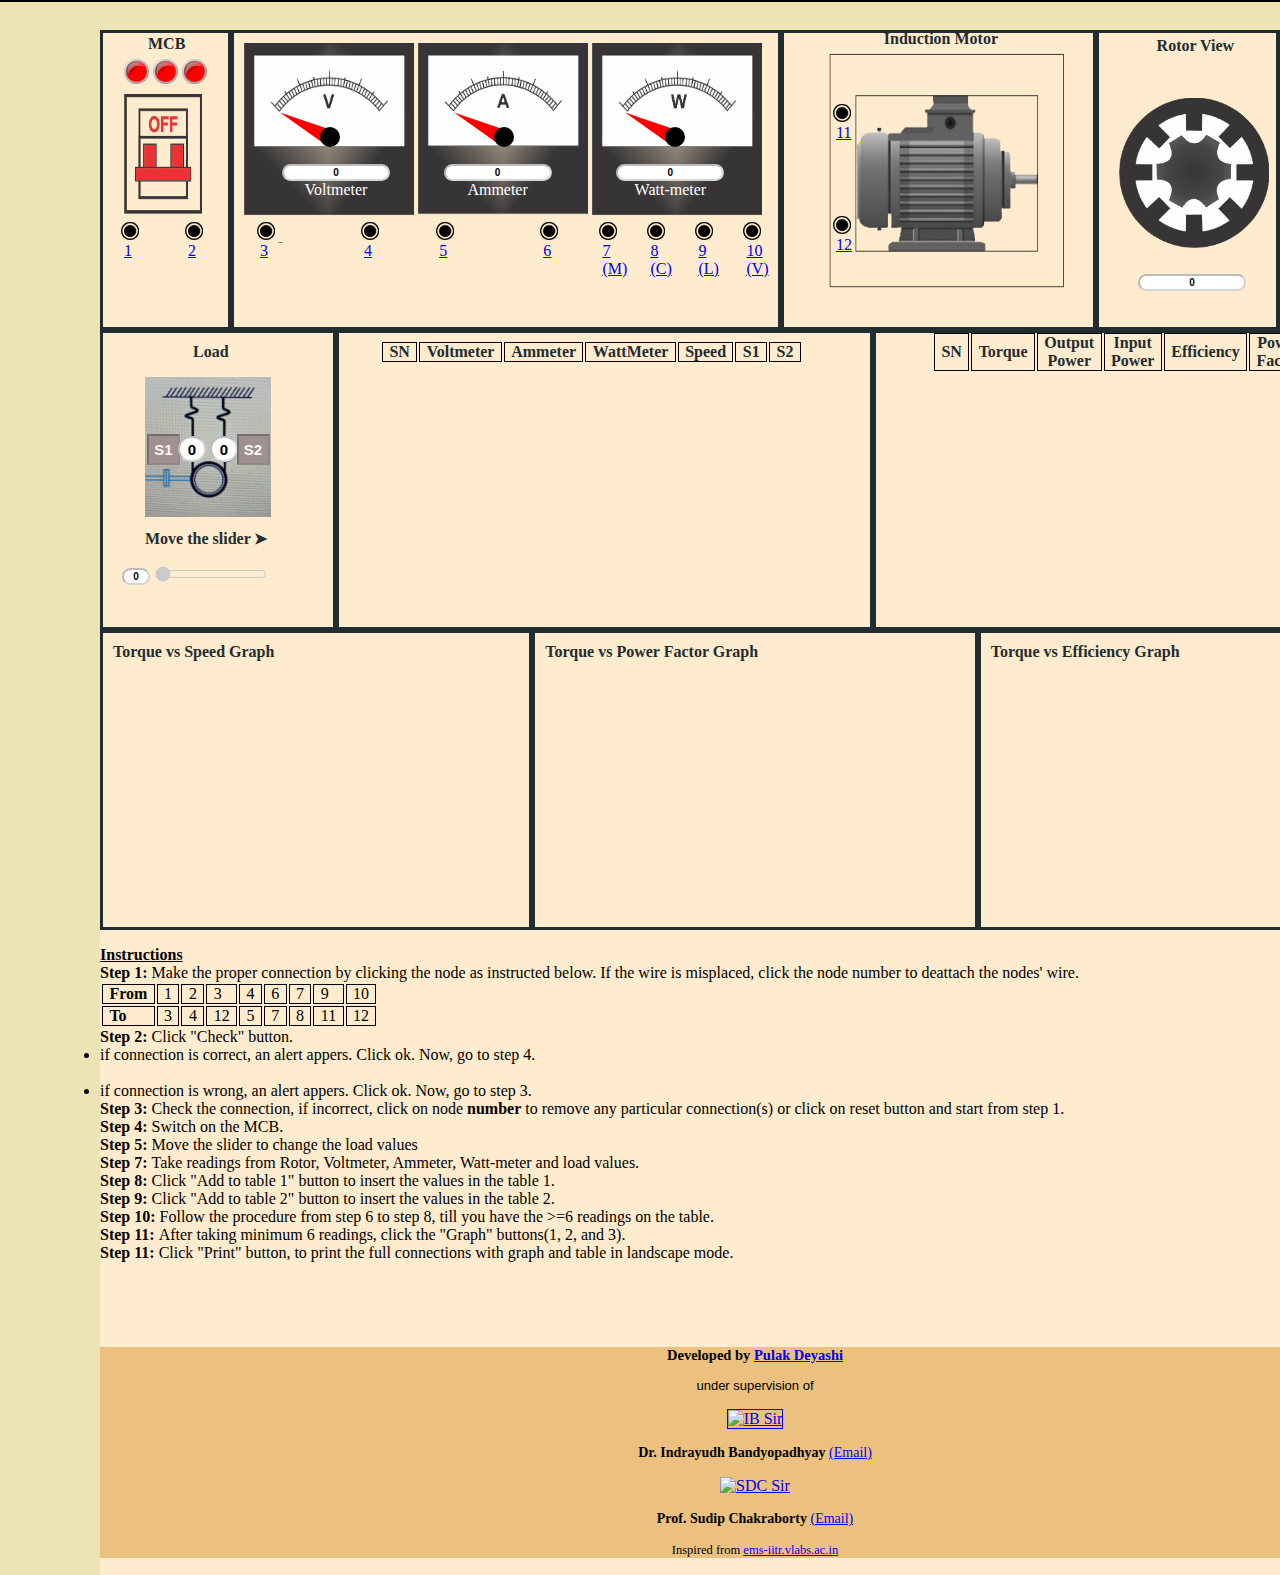
==== commit ca74da8a: "print style upgraded" ====
--- a/experiments/exp9.html
+++ b/experiments/exp9.html
@@ -189,6 +189,12 @@
             <div class="rang" style="position: absolute;top: 24.3em;left: 8em;">
               <div class="rang-title3">
                 <input class="rang-number3" type="text" value="S2" disabled="disabled"/>
+              </div>
+            </div>
+
+            <div class="rang" style="position: absolute;top: 32.4em;left: 1em;">
+              <div class="rang-title2">
+                <input class="rang-number" id="show7" type="text" value="0" disabled="disabled"/>
               </div>
             </div>
 
@@ -282,8 +288,10 @@
                               
                           </tr>
                       </table>
+                      
                       <B>Step 2: </B>Click "Check" button.
                       <li>if connection is correct, an alert appers. Click ok. Now, go to step 4.</li>
+                      <br>
                       <li>if connection is wrong, an alert appers. Click ok. Now, go to step 3.</li>
                       <B>Step 3: </B>Check the connection, if incorrect, click on node <b>number</b> to remove any particular connection(s) or click on reset button and start from step 1.<br>
                       <B>Step 4: </B>Switch on the MCB.<br>
@@ -302,7 +310,7 @@
      <br>  
     </div>
   </div>
-  <div class="footer" style="text-align: center; position: relative; top: 2em; background-color:rgb(236, 192, 126);">
+  <div class="footer noPrint" style="text-align: center; position: relative; top: 2em; background-color:rgb(236, 192, 126);">
     <p style="font-size: 14.5px;"><b>Developed by <a href="https://www.linkedin.com/in/pulak-deyashi/">Pulak Deyashi</a></b></p>
     <p style="font-family: 'Trebuchet MS', 'Lucida Sans Unicode', 'Lucida Grande', 'Lucida Sans', Arial, sans-serif; font-size: 13px;";>under supervision of</p>
     <div>
--- a/static/css/exp9.css
+++ b/static/css/exp9.css
@@ -313,4 +313,20 @@
     padding-right: 0.4em;
     padding-top: 0em;
     padding-bottom: 0em;
-  }+  }
+
+  @media print {
+    .noPrint { display: none; }
+} 
+   @page 
+    {
+        size: auto A4;   /* auto is the initial value */
+        margin: 0mm;  /* this affects the margin in the printer settings */
+    }
+
+    body 
+    {
+        background-color:#FFFFFF; 
+        border: solid 1px black ;
+        margin: 0px;  /* this affects the margin on the content before sending to printer */
+   }